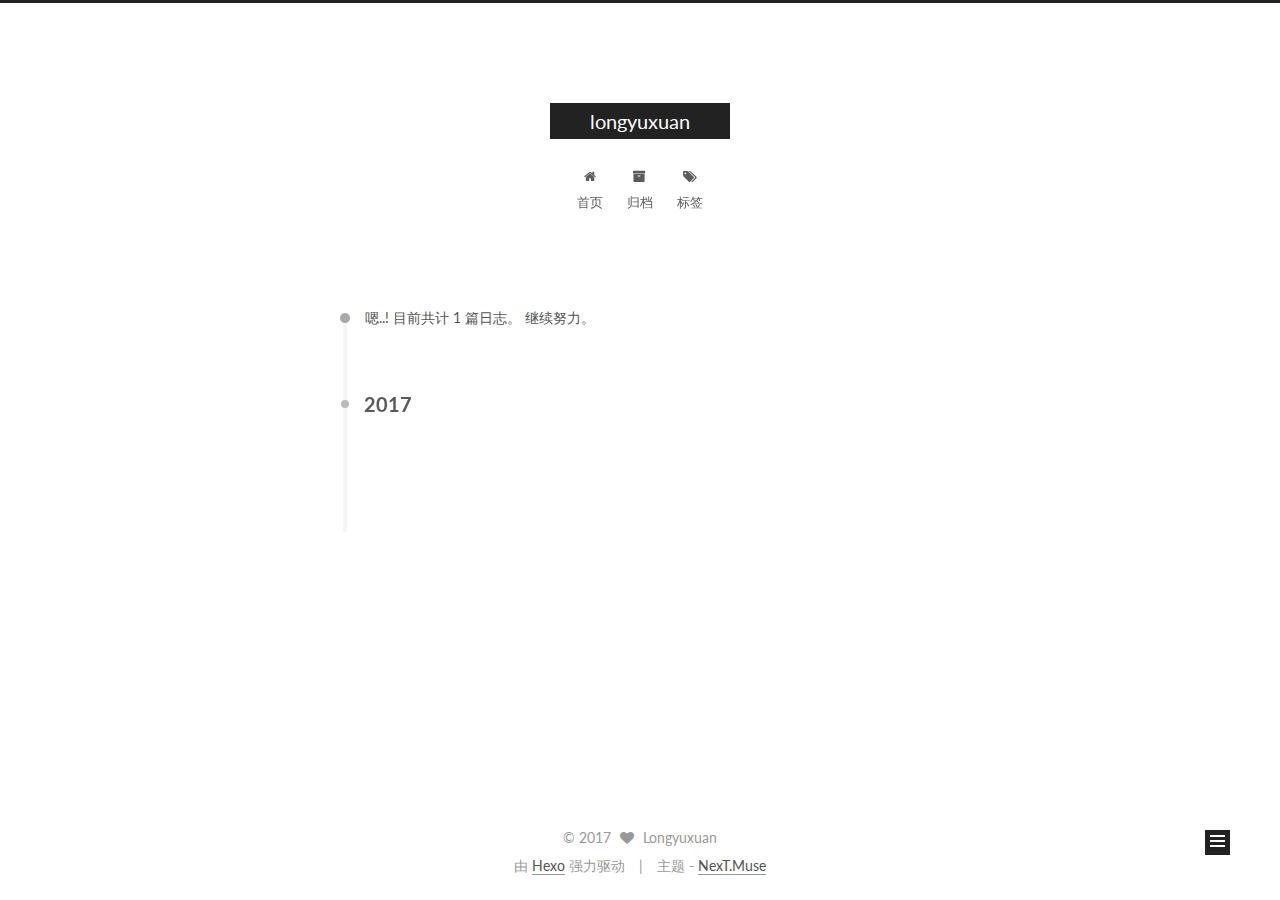
==== archives/2017/index.html @ e439f785 "Site updated: 2017-01-26 23:17:29" ====
<!doctype html>



  


<html class="theme-next muse use-motion" lang="zh-Hans">
<head>
  <meta charset="UTF-8"/>
<meta http-equiv="X-UA-Compatible" content="IE=edge" />
<meta name="viewport" content="width=device-width, initial-scale=1, maximum-scale=1"/>



<meta http-equiv="Cache-Control" content="no-transform" />
<meta http-equiv="Cache-Control" content="no-siteapp" />












  
  
  <link href="/lib/fancybox/source/jquery.fancybox.css?v=2.1.5" rel="stylesheet" type="text/css" />




  
  
  
  

  
    
    
  

  

  

  

  

  
    
    
    <link href="//fonts.googleapis.com/css?family=Lato:300,300italic,400,400italic,700,700italic&subset=latin,latin-ext" rel="stylesheet" type="text/css">
  






<link href="/lib/font-awesome/css/font-awesome.min.css?v=4.6.2" rel="stylesheet" type="text/css" />

<link href="/css/main.css?v=5.1.0" rel="stylesheet" type="text/css" />


  <meta name="keywords" content="Hexo, NexT" />








  <link rel="shortcut icon" type="image/x-icon" href="/favicon.ico?v=5.1.0" />






<meta property="og:type" content="website">
<meta property="og:title" content="longyuxuan">
<meta property="og:url" content="http://yoursite.com/archives/2017/index.html">
<meta property="og:site_name" content="longyuxuan">
<meta name="twitter:card" content="summary">
<meta name="twitter:title" content="longyuxuan">



<script type="text/javascript" id="hexo.configurations">
  var NexT = window.NexT || {};
  var CONFIG = {
    root: '/',
    scheme: 'Muse',
    sidebar: {"position":"left","display":"post"},
    fancybox: true,
    motion: true,
    duoshuo: {
      userId: '0',
      author: '博主'
    },
    algolia: {
      applicationID: '',
      apiKey: '',
      indexName: '',
      hits: {"per_page":10},
      labels: {"input_placeholder":"Search for Posts","hits_empty":"We didn't find any results for the search: ${query}","hits_stats":"${hits} results found in ${time} ms"}
    }
  };
</script>



  <link rel="canonical" href="http://yoursite.com/archives/2017/"/>





  <title> 归档 | longyuxuan </title>
</head>

<body itemscope itemtype="http://schema.org/WebPage" lang="zh-Hans">

  










  
  
    
  

  <div class="container one-collumn sidebar-position-left  page-archive  ">
    <div class="headband"></div>

    <header id="header" class="header" itemscope itemtype="http://schema.org/WPHeader">
      <div class="header-inner"><div class="site-meta ">
  

  <div class="custom-logo-site-title">
    <a href="/"  class="brand" rel="start">
      <span class="logo-line-before"><i></i></span>
      <span class="site-title">longyuxuan</span>
      <span class="logo-line-after"><i></i></span>
    </a>
  </div>
    
      <p class="site-subtitle"></p>
    
</div>

<div class="site-nav-toggle">
  <button>
    <span class="btn-bar"></span>
    <span class="btn-bar"></span>
    <span class="btn-bar"></span>
  </button>
</div>

<nav class="site-nav">
  

  
    <ul id="menu" class="menu">
      
        
        <li class="menu-item menu-item-home">
          <a href="/" rel="section">
            
              <i class="menu-item-icon fa fa-fw fa-home"></i> <br />
            
            首页
          </a>
        </li>
      
        
        <li class="menu-item menu-item-archives">
          <a href="/archives" rel="section">
            
              <i class="menu-item-icon fa fa-fw fa-archive"></i> <br />
            
            归档
          </a>
        </li>
      
        
        <li class="menu-item menu-item-tags">
          <a href="/tags" rel="section">
            
              <i class="menu-item-icon fa fa-fw fa-tags"></i> <br />
            
            标签
          </a>
        </li>
      

      
    </ul>
  

  
</nav>



 </div>
    </header>

    <main id="main" class="main">
      <div class="main-inner">
        <div class="content-wrap">
          <div id="content" class="content">
            

  <section id="posts" class="posts-collapse">
    <span class="archive-move-on"></span>

    <span class="archive-page-counter">
      
      
      
        
      
      嗯..! 目前共计 1 篇日志。 继续努力。
    </span>

    

      
      
      

      
        
        <div class="collection-title">
          <h2 class="archive-year motion-element" id="archive-year-2017">2017</h2>
        </div>
      
      

      

  <article class="post post-type-normal" itemscope itemtype="http://schema.org/Article">
    <header class="post-header">

      <h1 class="post-title">
        
            <a class="post-title-link" href="/2017/01/26/hello-world/" itemprop="url">
              
                <span itemprop="name">Hello World</span>
              
            </a>
        
      </h1>

      <div class="post-meta">
        <time class="post-time" itemprop="dateCreated"
              datetime="2017-01-26T23:02:01+00:00"
              content="2017-01-26" >
          01-26
        </time>
      </div>

    </header>
  </article>



    

  </section>

  


          
          </div>
          


          

        </div>
        
          
  
  <div class="sidebar-toggle">
    <div class="sidebar-toggle-line-wrap">
      <span class="sidebar-toggle-line sidebar-toggle-line-first"></span>
      <span class="sidebar-toggle-line sidebar-toggle-line-middle"></span>
      <span class="sidebar-toggle-line sidebar-toggle-line-last"></span>
    </div>
  </div>

  <aside id="sidebar" class="sidebar">
    <div class="sidebar-inner">

      

      

      <section class="site-overview sidebar-panel sidebar-panel-active">
        <div class="site-author motion-element" itemprop="author" itemscope itemtype="http://schema.org/Person">
          <img class="site-author-image" itemprop="image"
               src="/images/avatar.gif"
               alt="Longyuxuan" />
          <p class="site-author-name" itemprop="name">Longyuxuan</p>
          <p class="site-description motion-element" itemprop="description"></p>
        </div>
        <nav class="site-state motion-element">
        
          
            <div class="site-state-item site-state-posts">
              <a href="/archives">
                <span class="site-state-item-count">1</span>
                <span class="site-state-item-name">日志</span>
              </a>
            </div>
          

          

          

        </nav>

        

        <div class="links-of-author motion-element">
          
        </div>

        
        

        
        

        


      </section>

      

    </div>
  </aside>


        
      </div>
    </main>

    <footer id="footer" class="footer">
      <div class="footer-inner">
        <div class="copyright" >
  
  &copy; 
  <span itemprop="copyrightYear">2017</span>
  <span class="with-love">
    <i class="fa fa-heart"></i>
  </span>
  <span class="author" itemprop="copyrightHolder">Longyuxuan</span>
</div>


<div class="powered-by">
  由 <a class="theme-link" href="https://hexo.io">Hexo</a> 强力驱动
</div>

<div class="theme-info">
  主题 -
  <a class="theme-link" href="https://github.com/iissnan/hexo-theme-next">
    NexT.Muse
  </a>
</div>


        

        
      </div>
    </footer>

    <div class="back-to-top">
      <i class="fa fa-arrow-up"></i>
    </div>
  </div>

  

<script type="text/javascript">
  if (Object.prototype.toString.call(window.Promise) !== '[object Function]') {
    window.Promise = null;
  }
</script>









  




  
  <script type="text/javascript" src="/lib/jquery/index.js?v=2.1.3"></script>

  
  <script type="text/javascript" src="/lib/fastclick/lib/fastclick.min.js?v=1.0.6"></script>

  
  <script type="text/javascript" src="/lib/jquery_lazyload/jquery.lazyload.js?v=1.9.7"></script>

  
  <script type="text/javascript" src="/lib/velocity/velocity.min.js?v=1.2.1"></script>

  
  <script type="text/javascript" src="/lib/velocity/velocity.ui.min.js?v=1.2.1"></script>

  
  <script type="text/javascript" src="/lib/fancybox/source/jquery.fancybox.pack.js?v=2.1.5"></script>


  


  <script type="text/javascript" src="/js/src/utils.js?v=5.1.0"></script>

  <script type="text/javascript" src="/js/src/motion.js?v=5.1.0"></script>



  
  

  
  
    <script type="text/javascript" id="motion.page.archive">
      $('.archive-year').velocity('transition.slideLeftIn');
    </script>
  


  


  <script type="text/javascript" src="/js/src/bootstrap.js?v=5.1.0"></script>



  



  




	





  





  

  




  
  

  

  

  

  


</body>
</html>
---- css/main.css ----
/* normalize.css v3.0.2 | MIT License | git.io/normalize */
html {
  font-family: sans-serif; /* 1 */
  -ms-text-size-adjust: 100%; /* 2 */
  -webkit-text-size-adjust: 100%; /* 2 */
}
body {
  margin: 0;
}
article,
aside,
details,
figcaption,
figure,
footer,
header,
hgroup,
main,
menu,
nav,
section,
summary {
  display: block;
}
audio,
canvas,
progress,
video {
  display: inline-block; /* 1 */
  vertical-align: baseline; /* 2 */
}
audio:not([controls]) {
  display: none;
  height: 0;
}
[hidden],
template {
  display: none;
}
a {
  background-color: transparent;
}
a:active,
a:hover {
  outline: 0;
}
abbr[title] {
  border-bottom: 1px dotted;
}
b,
strong {
  font-weight: bold;
}
dfn {
  font-style: italic;
}
h1 {
  font-size: 2em;
  margin: 0.67em 0;
}
mark {
  background: #ff0;
  color: #000;
}
small {
  font-size: 80%;
}
sub,
sup {
  font-size: 75%;
  line-height: 0;
  position: relative;
  vertical-align: baseline;
}
sup {
  top: -0.5em;
}
sub {
  bottom: -0.25em;
}
img {
  border: 0;
}
svg:not(:root) {
  overflow: hidden;
}
figure {
  margin: 1em 40px;
}
hr {
  -moz-box-sizing: content-box;
  box-sizing: content-box;
  height: 0;
}
pre {
  overflow: auto;
}
code,
kbd,
pre,
samp {
  font-family: monospace, monospace;
  font-size: 1em;
}
button,
input,
optgroup,
select,
textarea {
  color: inherit; /* 1 */
  font: inherit; /* 2 */
  margin: 0; /* 3 */
}
button {
  overflow: visible;
}
button,
select {
  text-transform: none;
}
button,
html input[type="button"],
input[type="reset"],
input[type="submit"] {
  -webkit-appearance: button; /* 2 */
  cursor: pointer; /* 3 */
}
button[disabled],
html input[disabled] {
  cursor: default;
}
button::-moz-focus-inner,
input::-moz-focus-inner {
  border: 0;
  padding: 0;
}
input {
  line-height: normal;
}
input[type="checkbox"],
input[type="radio"] {
  box-sizing: border-box; /* 1 */
  padding: 0; /* 2 */
}
input[type="number"]::-webkit-inner-spin-button,
input[type="number"]::-webkit-outer-spin-button {
  height: auto;
}
input[type="search"] {
  -webkit-appearance: textfield; /* 1 */
  -moz-box-sizing: content-box;
  -webkit-box-sizing: content-box; /* 2 */
  box-sizing: content-box;
}
input[type="search"]::-webkit-search-cancel-button,
input[type="search"]::-webkit-search-decoration {
  -webkit-appearance: none;
}
fieldset {
  border: 1px solid #c0c0c0;
  margin: 0 2px;
  padding: 0.35em 0.625em 0.75em;
}
legend {
  border: 0; /* 1 */
  padding: 0; /* 2 */
}
textarea {
  overflow: auto;
}
optgroup {
  font-weight: bold;
}
table {
  border-collapse: collapse;
  border-spacing: 0;
}
td,
th {
  padding: 0;
}
::selection {
  background: #262a30;
  color: #fff;
}
body {
  position: relative;
  font-family: 'Lato', "PingFang SC", "Microsoft YaHei", sans-serif;
  font-size: 14px;
  line-height: 2;
  color: #555;
  background: #fff;
}
@media (max-width: 767px) {
  body {
    padding-right: 0 !important;
  }
}
@media (min-width: 768px) and (max-width: 991px) {
  body {
    padding-right: 0 !important;
  }
}
@media (min-width: 1600px) {
  body {
    font-size: 16px;
  }
}
h1,
h2,
h3,
h4,
h5,
h6 {
  margin: 0;
  padding: 0;
  font-weight: bold;
  line-height: 1.5;
  font-family: 'Lato', "PingFang SC", "Microsoft YaHei", sans-serif;
}
h2,
h3,
h4,
h5,
h6 {
  margin: 20px 0 15px;
}
h1 {
  font-size: 22px;
}
@media (max-width: 767px) {
  h1 {
    font-size: 18px;
  }
}
h2 {
  font-size: 20px;
}
@media (max-width: 767px) {
  h2 {
    font-size: 16px;
  }
}
h3 {
  font-size: 18px;
}
@media (max-width: 767px) {
  h3 {
    font-size: 14px;
  }
}
h4 {
  font-size: 16px;
}
@media (max-width: 767px) {
  h4 {
    font-size: 12px;
  }
}
h5 {
  font-size: 14px;
}
@media (max-width: 767px) {
  h5 {
    font-size: 10px;
  }
}
h6 {
  font-size: 12px;
}
@media (max-width: 767px) {
  h6 {
    font-size: 8px;
  }
}
p {
  margin: 0 0 25px 0;
}
a {
  color: #555;
  text-decoration: none;
  border-bottom: 1px solid #999;
  word-wrap: break-word;
}
a:hover {
  color: #222;
  border-bottom-color: #222;
}
ul {
  list-style: none;
}
blockquote {
  margin: 0;
  padding: 0;
}
img {
  display: block;
  margin: auto;
  max-width: 100%;
  height: auto;
}
hr {
  margin: 40px 0;
  height: 3px;
  border: none;
  background-color: #ddd;
  background-image: repeating-linear-gradient(-45deg, #fff, #fff 4px, transparent 4px, transparent 8px);
}
blockquote {
  padding: 0 15px;
  color: #666;
  border-left: 4px solid #ddd;
}
blockquote cite::before {
  content: "-";
  padding: 0 5px;
}
dt {
  font-weight: 700;
}
dd {
  margin: 0;
  padding: 0;
}
.text-left {
  text-align: left;
}
.text-center {
  text-align: center;
}
.text-right {
  text-align: right;
}
.text-justify {
  text-align: justify;
}
.text-nowrap {
  white-space: nowrap;
}
.text-lowercase {
  text-transform: lowercase;
}
.text-uppercase {
  text-transform: uppercase;
}
.text-capitalize {
  text-transform: capitalize;
}
.center-block {
  display: block;
  margin-left: auto;
  margin-right: auto;
}
.clearfix:before,
.clearfix:after {
  content: " ";
  display: table;
}
.clearfix:after {
  clear: both;
}
.pullquote {
  width: 45%;
}
.pullquote.left {
  float: left;
  margin-left: 5px;
  margin-right: 10px;
}
.pullquote.right {
  float: right;
  margin-left: 10px;
  margin-right: 5px;
}
.affix.affix.affix {
  position: fixed;
}
.translation {
  margin-top: -20px;
  font-size: 14px;
  color: #999;
}
.scrollbar-measure {
  width: 100px;
  height: 100px;
  overflow: scroll;
  position: absolute;
  top: -9999px;
}
.use-motion .motion-element {
  opacity: 0;
}
#local-search-input {
  padding: 3px;
  border: none;
  text-indent: 14px;
  border-radius: 0;
  width: 140px;
  outline: none;
  border-bottom: 1px solid #999;
  background: inherit;
  opacity: 0.5;
}
#local-search-input:focus {
  opacity: 1;
}
.search-icon {
  position: absolute;
  top: 9px;
}
table {
  margin: 20px 0;
  width: 100%;
  border-collapse: collapse;
  border-spacing: 0;
  border: 1px solid #ddd;
  font-size: 14px;
  table-layout: fixed;
  word-wrap: break-all;
}
table>tbody>tr:nth-of-type(odd) {
  background-color: #f9f9f9;
}
table>tbody>tr:hover {
  background-color: #f5f5f5;
}
caption,
th,
td {
  padding: 8px;
  text-align: left;
  vertical-align: middle;
  font-weight: normal;
}
th,
td {
  border-bottom: 3px solid #ddd;
  border-right: 1px solid #eee;
}
th {
  padding-bottom: 10px;
  font-weight: 700;
}
td {
  border-bottom-width: 1px;
}
html,
body {
  height: 100%;
}
.container {
  position: relative;
  min-height: 100%;
}
.header-inner {
  margin: 0 auto;
  padding: 100px 0 70px;
  width: 700px;
}
@media (min-width: 1600px) {
  .container .header-inner {
    width: 900px;
  }
}
.main {
  padding-bottom: 150px;
}
.main-inner {
  margin: 0 auto;
  width: 700px;
}
@media (min-width: 1600px) {
  .container .main-inner {
    width: 900px;
  }
}
.footer {
  position: absolute;
  left: 0;
  bottom: 0;
  width: 100%;
  min-height: 50px;
}
.footer-inner {
  box-sizing: border-box;
  margin: 20px auto;
  width: 700px;
}
@media (min-width: 1600px) {
  .container .footer-inner {
    width: 900px;
  }
}
pre,
.highlight {
  overflow: auto;
  margin: 20px 0;
  padding: 0;
  font-size: 13px;
  color: #4d4d4c;
  background: #f7f7f7;
  line-height: 1.6;
}
pre,
code {
  font-family: consolas, Menlo, "PingFang SC", "Microsoft YaHei", monospace;
}
code {
  padding: 2px 4px;
  word-wrap: break-word;
  color: #4d4d4c;
  background: #f7f7f7;
  border-radius: 3px;
  font-size: 13px;
}
pre code {
  padding: 0;
  color: #4d4d4c;
  background: none;
  text-shadow: none;
}
.highlight {
  border-radius: 1px;
}
.highlight pre {
  border: none;
  margin: 0;
  padding: 10px 0;
}
.highlight table {
  margin: 0;
  width: auto;
  border: none;
}
.highlight td {
  border: none;
  padding: 0;
}
.highlight figcaption {
  font-size: 1em;
  color: #4d4d4c;
  line-height: 1em;
  margin-bottom: 1em;
}
.highlight figcaption:before,
.highlight figcaption:after {
  content: " ";
  display: table;
}
.highlight figcaption:after {
  clear: both;
}
.highlight figcaption a {
  float: right;
  color: #4d4d4c;
}
.highlight figcaption a:hover {
  border-bottom-color: #4d4d4c;
}
.highlight .gutter pre {
  padding-left: 10px;
  padding-right: 10px;
  color: #869194;
  text-align: right;
  background-color: #eff2f3;
}
.highlight .code pre {
  padding-left: 10px;
  padding-right: 10px;
  background-color: #f7f7f7;
}
.highlight .line {
  height: 20px;
}
.gutter {
  -webkit-user-select: none;
  -moz-user-select: none;
  -ms-user-select: none;
  user-select: none;
}
.gist table {
  width: auto;
}
.gist table td {
  border: none;
}
pre .deletion {
  background: #fdd;
}
pre .addition {
  background: #dfd;
}
pre .meta {
  color: #8959a8;
}
pre .comment {
  color: #8e908c;
}
pre .variable,
pre .attribute,
pre .tag,
pre .regexp,
pre .ruby .constant,
pre .xml .tag .title,
pre .xml .pi,
pre .xml .doctype,
pre .html .doctype,
pre .css .id,
pre .css .class,
pre .css .pseudo {
  color: #c82829;
}
pre .number,
pre .preprocessor,
pre .built_in,
pre .literal,
pre .params,
pre .constant,
pre .command {
  color: #f5871f;
}
pre .ruby .class .title,
pre .css .rules .attribute,
pre .string,
pre .value,
pre .inheritance,
pre .header,
pre .ruby .symbol,
pre .xml .cdata,
pre .special,
pre .number,
pre .formula {
  color: #718c00;
}
pre .title,
pre .css .hexcolor {
  color: #3e999f;
}
pre .function,
pre .python .decorator,
pre .python .title,
pre .ruby .function .title,
pre .ruby .title .keyword,
pre .perl .sub,
pre .javascript .title,
pre .coffeescript .title {
  color: #4271ae;
}
pre .keyword,
pre .javascript .function {
  color: #8959a8;
}
.full-image.full-image.full-image {
  border: none;
  max-width: 100%;
  width: auto;
  margin: 20px auto;
}
@media (min-width: 992px) {
  .full-image.full-image.full-image {
    max-width: none;
    width: 110%;
    margin: 25px -5%;
  }
}
.blockquote-center,
.page-home .post-type-quote blockquote,
.page-post-detail .post-type-quote blockquote {
  position: relative;
  margin: 40px 0;
  padding: 0;
  border-left: none;
  text-align: center;
}
.blockquote-center::before,
.page-home .post-type-quote blockquote::before,
.page-post-detail .post-type-quote blockquote::before,
.blockquote-center::after,
.page-home .post-type-quote blockquote::after,
.page-post-detail .post-type-quote blockquote::after {
  position: absolute;
  content: ' ';
  display: block;
  width: 100%;
  height: 24px;
  opacity: 0.2;
  background-repeat: no-repeat;
  background-position: 0 -6px;
  background-size: 22px 22px;
}
.blockquote-center::before,
.page-home .post-type-quote blockquote::before,
.page-post-detail .post-type-quote blockquote::before {
  top: -20px;
  background-image: url("../images/quote-l.svg");
  border-top: 1px solid #ccc;
}
.blockquote-center::after,
.page-home .post-type-quote blockquote::after,
.page-post-detail .post-type-quote blockquote::after {
  bottom: -20px;
  background-image: url("../images/quote-r.svg");
  border-bottom: 1px solid #ccc;
  background-position: 100% 8px;
}
.blockquote-center p,
.page-home .post-type-quote blockquote p,
.page-post-detail .post-type-quote blockquote p,
.blockquote-center div,
.page-home .post-type-quote blockquote div,
.page-post-detail .post-type-quote blockquote div {
  text-align: center;
}
.post .post-body .group-picture img {
  box-sizing: border-box;
  padding: 0 3px;
  border: none;
}
.post .group-picture-row {
  overflow: hidden;
  margin-top: 6px;
}
.post .group-picture-row:first-child {
  margin-top: 0;
}
.post .group-picture-column {
  float: left;
}
.page-post-detail .post-body .group-picture-column {
  float: none;
  margin-top: 10px;
  width: auto !important;
}
.page-post-detail .post-body .group-picture-column img {
  margin: 0 auto;
}
.page-archive .group-picture-container {
  overflow: hidden;
}
.page-archive .group-picture-row {
  float: left;
}
.page-archive .group-picture-row:first-child {
  margin-top: 6px;
}
.page-archive .group-picture-column {
  max-width: 150px;
  max-height: 150px;
}
.note {
  padding: 20px;
  margin: 20px 0;
  border: 1px solid #eee;
  border-left-width: 5px;
  border-radius: 3px;
}
.note h2,
.note h3,
.note h4,
.note h5,
.note h6 {
  margin-top: 0;
  margin-bottom: 5px;
}
.note p:last-child {
  margin-bottom: 0;
}
.note code {
  border-radius: 3px;
}
.note+.note {
  margin-top: -5px;
}
.default {
  border-left-color: #777;
}
.default h2,
.default h3,
.default h4,
.default h5,
.default h6 {
  color: #777;
}
.primary {
  border-left-color: #428bca;
}
.primary h2,
.primary h3,
.primary h4,
.primary h5,
.primary h6 {
  color: #428bca;
}
.success {
  border-left-color: #5cb85c;
}
.success h2,
.success h3,
.success h4,
.success h5,
.success h6 {
  color: #5cb85c;
}
.danger {
  border-left-color: #d9534f;
}
.danger h2,
.danger h3,
.danger h4,
.danger h5,
.danger h6 {
  color: #d9534f;
}
.warning {
  border-left-color: #f0ad4e;
}
.warning h2,
.warning h3,
.warning h4,
.warning h5,
.warning h6 {
  color: #f0ad4e;
}
.info {
  border-left-color: #5bc0de;
}
.info h2,
.info h3,
.info h4,
.info h5,
.info h6 {
  color: #5bc0de;
}
.btn {
  display: inline-block;
  padding: 0 20px;
  font-size: 14px;
  color: #fff;
  background: #222;
  border: 2px solid #222;
  text-decoration: none;
  border-radius: 0;
  transition-property: background-color;
  transition-duration: 0.2s;
  transition-timing-function: ease-in-out;
  transition-delay: 0s;
}
.btn:hover,
.post-more-link .btn:hover {
  border-color: #222;
  color: #222;
  background: #fff;
}
.btn-bar {
  display: block;
  width: 22px;
  height: 2px;
  background: #555;
  border-radius: 1px;
}
.btn-bar+.btn-bar {
  margin-top: 4px;
}
.pagination {
  margin: 120px 0 40px;
  text-align: center;
  border-top: 1px solid #eee;
}
.page-number-basic,
.pagination .prev,
.pagination .next,
.pagination .page-number,
.pagination .space {
  display: inline-block;
  position: relative;
  top: -1px;
  margin: 0 10px;
  padding: 0 10px;
  line-height: 30px;
}
@media (max-width: 767px) {
  .page-number-basic,
  .pagination .prev,
  .pagination .next,
  .pagination .page-number,
  .pagination .space {
    margin: 0 5px;
  }
}
.pagination .prev,
.pagination .next,
.pagination .page-number {
  border-bottom: 0;
  border-top: 1px solid #eee;
  transition-property: border-color;
  transition-duration: 0.2s;
  transition-timing-function: ease-in-out;
  transition-delay: 0s;
}
.pagination .prev:hover,
.pagination .next:hover,
.pagination .page-number:hover {
  border-top-color: #222;
}
.pagination .space {
  padding: 0;
  margin: 0;
}
.pagination .prev {
  margin-left: 0;
}
.pagination .next {
  margin-right: 0;
}
.pagination .page-number.current {
  color: #fff;
  background: #ccc;
  border-top-color: #ccc;
}
@media (max-width: 767px) {
  .pagination {
    border-top: none;
  }
  .pagination .prev,
  .pagination .next,
  .pagination .page-number {
    margin-bottom: 10px;
    border-top: 0;
    border-bottom: 1px solid #eee;
  }
  .pagination .prev:hover,
  .pagination .next:hover,
  .pagination .page-number:hover {
    border-bottom-color: #222;
  }
}
.comments {
  margin: 60px 20px 0;
}
.tag-cloud {
  text-align: center;
}
.tag-cloud a {
  display: inline-block;
  margin: 10px;
}
.back-to-top {
  box-sizing: border-box;
  position: fixed;
  bottom: -100px;
  right: 50px;
  z-index: 1050;
  padding: 0 6px;
  width: 25px;
  background: #222;
  font-size: 12px;
  opacity: 1;
  color: #fff;
  cursor: pointer;
  text-align: center;
  -webkit-transform: translateZ(0);
  transition-property: bottom;
  transition-duration: 0.2s;
  transition-timing-function: ease-in-out;
  transition-delay: 0s;
}
@media (max-width: 767px) {
  .back-to-top {
    display: none;
  }
}
@media (min-width: 768px) and (max-width: 991px) {
  .back-to-top {
    display: none;
  }
}
.back-to-top.back-to-top-on {
  bottom: 19px;
}
.header {
  background: #fff;
}
.header-inner {
  position: relative;
}
.headband {
  height: 3px;
  background: #222;
}
.site-meta {
  margin: 0;
  text-align: center;
}
@media (max-width: 767px) {
  .site-meta {
    text-align: center;
  }
}
.brand {
  position: relative;
  display: inline-block;
  padding: 0 40px;
  color: #fff;
  background: #222;
  border-bottom: none;
}
.brand:hover {
  color: #fff;
}
.logo {
  display: inline-block;
  margin-right: 5px;
  line-height: 36px;
  vertical-align: top;
}
.site-title {
  display: inline-block;
  vertical-align: top;
  line-height: 36px;
  font-size: 20px;
  font-weight: normal;
  font-family: 'Lato', "PingFang SC", "Microsoft YaHei", sans-serif;
}
.site-subtitle {
  margin-top: 10px;
  font-size: 13px;
  color: #999;
}
.use-motion .brand {
  opacity: 0;
}
.use-motion .logo,
.use-motion .site-title,
.use-motion .site-subtitle {
  opacity: 0;
  position: relative;
  top: -10px;
}
.site-nav-toggle {
  display: none;
  position: absolute;
  top: 10px;
  left: 10px;
}
@media (max-width: 767px) {
  .site-nav-toggle {
    display: block;
  }
}
.site-nav-toggle button {
  margin-top: 2px;
  padding: 9px 10px;
  background: transparent;
  border: none;
}
@media (max-width: 767px) {
  .site-nav {
    display: none;
    margin: 0 -10px;
    padding: 0 10px;
    clear: both;
    border-top: 1px solid #ddd;
  }
}
@media (min-width: 768px) and (max-width: 991px) {
  .site-nav {
    display: block !important;
  }
}
@media (min-width: 992px) {
  .site-nav {
    display: block !important;
  }
}
.menu {
  margin-top: 20px;
  padding-left: 0;
  text-align: center;
}
.menu .menu-item {
  display: inline-block;
  margin: 0 10px;
}
@media screen and (max-width: 767px) {
  .menu .menu-item {
    margin-top: 10px;
  }
}
.menu .menu-item a {
  display: block;
  font-size: 13px;
  text-transform: capitalize;
  line-height: inherit;
  border-bottom: 1px solid transparent;
  transition-property: border-color;
  transition-duration: 0.2s;
  transition-timing-function: ease-in-out;
  transition-delay: 0s;
}
.menu .menu-item a:hover {
  border-bottom-color: #222;
}
.menu .menu-item .fa {
  margin-right: 5px;
}
.use-motion .menu-item {
  opacity: 0;
}
.post-body {
  font-family: 'Lato', "PingFang SC", "Microsoft YaHei", sans-serif;
}
@media (max-width: 767px) {
  .post-body {
    word-break: break-word;
  }
}
.post-body .fancybox img {
  display: block !important;
  margin: 0 auto;
  cursor: pointer;
  cursor: zoom-in;
  cursor: -webkit-zoom-in;
}
.post-body .image-caption,
.post-body .figure .caption {
  margin: 10px auto 15px;
  text-align: center;
  font-size: 14px;
  color: #999;
  font-weight: bold;
  line-height: 1;
}
.post-sticky-flag {
  display: inline-block;
  font-size: 16px;
  -ms-transform: rotate(30deg);
  -webkit-transform: rotate(30deg);
  -moz-transform: rotate(30deg);
  -ms-transform: rotate(30deg);
  -o-transform: rotate(30deg);
  transform: rotate(30deg);
}
.posts-expand {
  padding-top: 40px;
}
@media (max-width: 767px) {
  .posts-expand {
    margin: 0 20px;
  }
  .post-body pre,
  .post-body .highlight {
    padding: 10px;
  }
  .post-body pre .gutter pre,
  .post-body .highlight .gutter pre {
    padding-right: 10px;
  }
}
@media (min-width: 992px) {
  .posts-expand .post-body {
    text-align: justify;
  }
}
.posts-expand .post-body h2,
.posts-expand .post-body h3,
.posts-expand .post-body h4,
.posts-expand .post-body h5,
.posts-expand .post-body h6 {
  padding-top: 10px;
}
.posts-expand .post-body h2 .header-anchor,
.posts-expand .post-body h3 .header-anchor,
.posts-expand .post-body h4 .header-anchor,
.posts-expand .post-body h5 .header-anchor,
.posts-expand .post-body h6 .header-anchor {
  float: right;
  margin-left: 10px;
  color: #ccc;
  border-bottom-style: none;
  visibility: hidden;
}
.posts-expand .post-body h2 .header-anchor:hover,
.posts-expand .post-body h3 .header-anchor:hover,
.posts-expand .post-body h4 .header-anchor:hover,
.posts-expand .post-body h5 .header-anchor:hover,
.posts-expand .post-body h6 .header-anchor:hover {
  color: inherit;
}
.posts-expand .post-body h2:hover .header-anchor,
.posts-expand .post-body h3:hover .header-anchor,
.posts-expand .post-body h4:hover .header-anchor,
.posts-expand .post-body h5:hover .header-anchor,
.posts-expand .post-body h6:hover .header-anchor {
  visibility: visible;
}
.posts-expand .post-body ul li {
  list-style: circle;
}
.posts-expand .post-body img {
  box-sizing: border-box;
  margin: auto;
  padding: 3px;
  border: 1px solid #ddd;
}
.posts-expand .fancybox img {
  margin: 0 auto;
}
@media (max-width: 767px) {
  .posts-collapse {
    margin: 0 20px;
  }
  .posts-collapse .post-title,
  .posts-collapse .post-meta {
    display: block;
    width: auto;
    text-align: left;
  }
}
.posts-collapse {
  position: relative;
  z-index: 1010;
  margin-left: 55px;
}
.posts-collapse::after {
  content: " ";
  position: absolute;
  top: 20px;
  left: 0;
  margin-left: -2px;
  width: 4px;
  height: 100%;
  background: #f5f5f5;
  z-index: -1;
}
@media (max-width: 767px) {
  .posts-collapse {
    margin: 0 20px;
  }
}
.posts-collapse .collection-title {
  position: relative;
  margin: 60px 0;
}
.posts-collapse .collection-title h2 {
  margin-left: 20px;
}
.posts-collapse .collection-title small {
  color: #bbb;
}
.posts-collapse .collection-title::before {
  content: " ";
  position: absolute;
  left: 0;
  top: 50%;
  margin-left: -4px;
  margin-top: -4px;
  width: 8px;
  height: 8px;
  background: #bbb;
  border-radius: 50%;
}
.posts-collapse .post {
  margin: 30px 0;
}
.posts-collapse .post-header {
  position: relative;
  transition-duration: 0.2s;
  transition-timing-function: ease-in-out;
  transition-delay: 0s;
  transition-property: border;
  border-bottom: 1px dashed #ccc;
}
.posts-collapse .post-header::before {
  content: " ";
  position: absolute;
  left: 0;
  top: 12px;
  width: 6px;
  height: 6px;
  margin-left: -4px;
  background: #bbb;
  border-radius: 50%;
  border: 1px solid #fff;
  transition-duration: 0.2s;
  transition-timing-function: ease-in-out;
  transition-delay: 0s;
  transition-property: background;
}
.posts-collapse .post-header:hover {
  border-bottom-color: #666;
}
.posts-collapse .post-header:hover::before {
  background: #222;
}
.posts-collapse .post-meta {
  position: absolute;
  font-size: 12px;
  left: 20px;
  top: 5px;
}
.posts-collapse .post-comments-count {
  display: none;
}
.posts-collapse .post-title {
  margin-left: 60px;
  font-size: 16px;
  font-weight: normal;
  line-height: inherit;
}
.posts-collapse .post-title::after {
  margin-left: 3px;
  opacity: 0.6;
}
.posts-collapse .post-title a {
  color: #666;
  border-bottom: none;
}
.page-home .post-type-quote .post-header,
.page-post-detail .post-type-quote .post-header,
.page-home .post-type-quote .post-tags,
.page-post-detail .post-type-quote .post-tags {
  display: none;
}
.posts-expand .post-title {
  font-size: 26px;
  text-align: center;
  word-break: break-word;
  font-weight: 400;
}
@media (max-width: 767px) {
  .posts-expand .post-title {
    font-size: 22px;
  }
}
.posts-expand .post-title-link {
  display: inline-block;
  position: relative;
  color: #555;
  border-bottom: none;
  line-height: 1.2;
  vertical-align: top;
}
.posts-expand .post-title-link::before {
  content: "";
  position: absolute;
  width: 100%;
  height: 2px;
  bottom: 0;
  left: 0;
  background-color: #000;
  visibility: hidden;
  -webkit-transform: scaleX(0);
  -moz-transform: scaleX(0);
  -ms-transform: scaleX(0);
  -o-transform: scaleX(0);
  transform: scaleX(0);
  transition-duration: 0.2s;
  transition-timing-function: ease-in-out;
  transition-delay: 0s;
}
.posts-expand .post-title-link:hover::before {
  visibility: visible;
  -webkit-transform: scaleX(1);
  -moz-transform: scaleX(1);
  -ms-transform: scaleX(1);
  -o-transform: scaleX(1);
  transform: scaleX(1);
}
.posts-expand .post-title-link .fa {
  font-size: 16px;
}
.posts-expand .post-meta {
  margin: 3px 0 60px 0;
  color: #999;
  font-family: 'Lato', "PingFang SC", "Microsoft YaHei", sans-serif;
  font-size: 12px;
  text-align: center;
}
.posts-expand .post-meta .post-category-list {
  display: inline-block;
  margin: 0;
  padding: 3px;
}
.posts-expand .post-meta .post-category-list-link {
  color: #999;
}
.posts-expand .post-meta .post-description {
  font-size: 14px;
  margin-top: 2px;
}
.post-meta-divider {
  margin: 0 0.5em;
}
.post-meta-item-icon {
  margin-right: 3px;
}
@media (min-width: 768px) and (max-width: 991px) {
  .post-meta-item-icon {
    display: inline-block;
  }
}
@media (max-width: 767px) {
  .post-meta-item-icon {
    display: inline-block;
  }
}
@media (min-width: 768px) and (max-width: 991px) {
  .post-meta-item-text {
    display: none;
  }
}
@media (max-width: 767px) {
  .post-meta-item-text {
    display: none;
  }
}
@media (max-width: 767px) {
  .posts-expand .post-comments-count {
    display: none;
  }
}
.post-more-link {
  margin-top: 50px;
}
.post-more-link .btn {
  color: #fff;
  font-size: 14px;
  background: #222;
  border-radius: 0;
  line-height: 2;
  margin: 0 4px 8px 4px;
}
.post-more-link .fa-fw {
  width: 1.285714285714286em;
  text-align: left;
}
.posts-expand .post-tags {
  margin-top: 40px;
  text-align: center;
}
.posts-expand .post-tags a {
  display: inline-block;
  margin-right: 10px;
  font-size: 13px;
}
.post-nav {
  display: table;
  margin-top: 60px;
  width: 100%;
  border-top: 1px solid #eee;
}
.post-nav-divider {
  display: table-cell;
  width: 10%;
}
.post-nav-item {
  display: table-cell;
  padding: 10px 0 0 0;
  width: 45%;
  vertical-align: top;
}
.post-nav-item a {
  position: relative;
  display: block;
  line-height: 25px;
  font-size: 14px;
  color: #555;
  border-bottom: none;
}
.post-nav-item a:hover {
  color: #222;
  border-bottom: none;
}
.post-nav-item a:active {
  top: 2px;
}
.post-nav-item .fa {
  position: absolute;
  top: 8px;
  left: 0;
  font-size: 12px;
}
.post-nav-next a {
  padding-left: 15px;
}
.post-nav-prev {
  text-align: right;
}
.post-nav-prev a {
  padding-right: 15px;
}
.post-nav-prev .fa {
  right: 0;
  left: auto;
}
.posts-expand .post-eof {
  display: block;
  margin: 80px auto 60px;
  width: 8%;
  height: 1px;
  background: #ccc;
  text-align: center;
}
.post:last-child .post-eof.post-eof.post-eof {
  display: none;
}
.post-gallery {
  display: table;
  table-layout: fixed;
  width: 100%;
  border-collapse: separate;
}
.post-gallery-row {
  display: table-row;
}
.post-gallery .post-gallery-img {
  display: table-cell;
  text-align: center;
  vertical-align: middle;
  border: none;
}
.post-gallery .post-gallery-img img {
  max-width: 100%;
  max-height: 100%;
  border: none;
}
.fancybox-close,
.fancybox-close:hover {
  border: none;
}
.sidebar {
  position: fixed;
  right: 0;
  top: 0;
  bottom: 0;
  width: 0;
  z-index: 1040;
  box-shadow: inset 0 2px 6px #000;
  background: #222;
  -webkit-transform: translateZ(0);
}
.sidebar a {
  color: #999;
  border-bottom-color: #555;
}
.sidebar a:hover {
  color: #eee;
}
@media (min-width: 768px) and (max-width: 991px) {
  .sidebar {
    display: none !important;
  }
}
@media (max-width: 767px) {
  .sidebar {
    display: none !important;
  }
}
.sidebar-inner {
  position: relative;
  padding: 20px 10px;
  color: #999;
  text-align: center;
}
.sidebar-toggle {
  position: fixed;
  right: 50px;
  bottom: 45px;
  width: 15px;
  height: 15px;
  padding: 5px;
  background: #222;
  line-height: 0;
  z-index: 1050;
  cursor: pointer;
  -webkit-transform: translateZ(0);
}
@media (min-width: 768px) and (max-width: 991px) {
  .sidebar-toggle {
    display: none;
  }
}
@media (max-width: 767px) {
  .sidebar-toggle {
    display: none;
  }
}
.sidebar-toggle-line {
  position: relative;
  display: inline-block;
  vertical-align: top;
  height: 2px;
  width: 100%;
  background: #fff;
  margin-top: 3px;
}
.sidebar-toggle-line:first-child {
  margin-top: 0;
}
.site-author-image {
  display: block;
  margin: 0 auto;
  padding: 2px;
  max-width: 96px;
  height: auto;
  border: 2px solid #333;
}
.site-author-name {
  margin: 5px 0 0;
  text-align: center;
  color: #f5f5f5;
  font-weight: normal;
}
.site-description {
  margin-top: 5px;
  text-align: center;
  font-size: 14px;
  color: #999;
}
.site-state {
  overflow: hidden;
  line-height: 1.4;
  white-space: nowrap;
  text-align: center;
}
.site-state-item {
  display: inline-block;
  padding: 0 15px;
  border-left: 1px solid #333;
}
.site-state-item:first-child {
  border-left: none;
}
.site-state-item a {
  border-bottom: none;
}
.site-state-item-count {
  display: block;
  text-align: center;
  color: inherit;
  font-weight: 600;
  font-size: 18px;
}
.site-state-item-name {
  font-size: 13px;
  color: inherit;
}
.feed-link {
  margin-top: 20px;
}
.feed-link a {
  display: inline-block;
  padding: 0 15px;
  color: #fc6423;
  border: 1px solid #fc6423;
  border-radius: 4px;
}
.feed-link a i {
  color: #fc6423;
  font-size: 14px;
}
.feed-link a:hover {
  color: #fff;
  background: #fc6423;
}
.feed-link a:hover i {
  color: #fff;
}
.links-of-author {
  margin-top: 20px;
}
.links-of-author a {
  display: inline-block;
  vertical-align: middle;
  margin-right: 10px;
  margin-bottom: 10px;
  border-bottom-color: #555;
  font-size: 13px;
}
.links-of-author a:before {
  display: inline-block;
  vertical-align: middle;
  margin-right: 3px;
  content: " ";
  width: 4px;
  height: 4px;
  border-radius: 50%;
  background: #4e6aff;
}
.links-of-blogroll {
  font-size: 13px;
}
.links-of-blogroll-title {
  margin-top: 20px;
  font-size: 14px;
  font-weight: 600;
}
.links-of-blogroll-list {
  margin: 0;
  padding: 0;
}
.links-of-blogroll-item {
  padding: 2px 10px;
}
.sidebar-nav {
  margin: 0 0 20px;
  padding-left: 0;
}
.sidebar-nav li {
  display: inline-block;
  cursor: pointer;
  border-bottom: 1px solid transparent;
  font-size: 14px;
  color: #555;
}
.sidebar-nav li:hover {
  color: #f5f5f5;
}
.page-post-detail .sidebar-nav-toc {
  padding: 0 5px;
}
.page-post-detail .sidebar-nav-overview {
  margin-left: 10px;
}
.sidebar-nav .sidebar-nav-active {
  color: #87daff;
  border-bottom-color: #87daff;
}
.sidebar-nav .sidebar-nav-active:hover {
  color: #87daff;
}
.sidebar-panel {
  display: none;
}
.sidebar-panel-active {
  display: block;
}
.post-toc-empty {
  font-size: 14px;
  color: #666;
}
.post-toc-wrap {
  overflow: hidden;
}
.post-toc {
  overflow: auto;
}
.post-toc ol {
  margin: 0;
  padding: 0 2px 5px 10px;
  text-align: left;
  list-style: none;
  font-size: 14px;
}
.post-toc ol > ol {
  padding-left: 0;
}
.post-toc ol a {
  transition-duration: 0.2s;
  transition-timing-function: ease-in-out;
  transition-delay: 0s;
  transition-property: all;
  color: #999;
  border-bottom-color: #555;
}
.post-toc ol a:hover {
  color: #ccc;
  border-bottom-color: #ccc;
}
.post-toc .nav-item {
  overflow: hidden;
  text-overflow: ellipsis;
  white-space: nowrap;
  line-height: 1.8;
}
.post-toc .nav .nav-child {
  display: none;
}
.post-toc .nav .active > .nav-child {
  display: block;
}
.post-toc .nav .active-current > .nav-child {
  display: block;
}
.post-toc .nav .active-current > .nav-child > .nav-item {
  display: block;
}
.post-toc .nav .active > a {
  color: #87daff;
  border-bottom-color: #87daff;
}
.post-toc .nav .active-current > a {
  color: #87daff;
}
.post-toc .nav .active-current > a:hover {
  color: #87daff;
}
.footer {
  font-size: 14px;
  color: #999;
}
.footer img {
  border: none;
}
.footer-inner {
  text-align: center;
}
.with-love {
  display: inline-block;
  margin: 0 5px;
}
.powered-by,
.theme-info {
  display: inline-block;
}
.powered-by {
  margin-right: 10px;
}
.powered-by::after {
  content: "|";
  padding-left: 10px;
}
.cc-license {
  margin-top: 10px;
  text-align: center;
}
.cc-license .cc-opacity {
  opacity: 0.7;
  border-bottom: none;
}
.cc-license .cc-opacity:hover {
  opacity: 0.9;
}
.cc-license img {
  display: inline-block;
}
.theme-next #ds-thread #ds-reset {
  color: #555;
}
.theme-next #ds-thread #ds-reset .ds-replybox {
  margin-bottom: 30px;
}
.theme-next #ds-thread #ds-reset .ds-replybox .ds-avatar,
.theme-next #ds-reset .ds-avatar img {
  box-shadow: none;
}
.theme-next #ds-thread #ds-reset .ds-textarea-wrapper {
  border-color: #c7d4e1;
  background: none;
  border-top-right-radius: 3px;
  border-top-left-radius: 3px;
}
.theme-next #ds-thread #ds-reset .ds-textarea-wrapper textarea {
  height: 60px;
}
.theme-next #ds-reset .ds-rounded-top {
  border-radius: 0;
}
.theme-next #ds-thread #ds-reset .ds-post-toolbar {
  box-sizing: border-box;
  border: 1px solid #c7d4e1;
  background: #f6f8fa;
}
.theme-next #ds-thread #ds-reset .ds-post-options {
  height: 40px;
  border: none;
  background: none;
}
.theme-next #ds-thread #ds-reset .ds-toolbar-buttons {
  top: 11px;
}
.theme-next #ds-thread #ds-reset .ds-sync {
  top: 5px;
}
.theme-next #ds-thread #ds-reset .ds-post-button {
  top: 4px;
  right: 5px;
  width: 90px;
  height: 30px;
  border: 1px solid #c5ced7;
  border-radius: 3px;
  background-image: linear-gradient(#fbfbfc, #f5f7f9);
  color: #60676d;
}
.theme-next #ds-thread #ds-reset .ds-post-button:hover {
  background-position: 0 -30px;
  color: #60676d;
}
.theme-next #ds-thread #ds-reset .ds-comments-info {
  padding: 10px 0;
}
.theme-next #ds-thread #ds-reset .ds-sort {
  display: none;
}
.theme-next #ds-thread #ds-reset li.ds-tab a.ds-current {
  border: none;
  background: #f6f8fa;
  color: #60676d;
}
.theme-next #ds-thread #ds-reset li.ds-tab a.ds-current:hover {
  background-color: #e9f0f7;
  color: #60676d;
}
.theme-next #ds-thread #ds-reset li.ds-tab a {
  border-radius: 2px;
  padding: 5px;
}
.theme-next #ds-thread #ds-reset .ds-login-buttons p {
  color: #999;
  line-height: 36px;
}
.theme-next #ds-thread #ds-reset .ds-login-buttons .ds-service-list li {
  height: 28px;
}
.theme-next #ds-thread #ds-reset .ds-service-list a {
  background: none;
  padding: 5px;
  border: 1px solid;
  border-radius: 3px;
  text-align: center;
}
.theme-next #ds-thread #ds-reset .ds-service-list a:hover {
  color: #fff;
  background: #666;
}
.theme-next #ds-thread #ds-reset .ds-service-list .ds-weibo {
  color: #fc9b00;
  border-color: #fc9b00;
}
.theme-next #ds-thread #ds-reset .ds-service-list .ds-weibo:hover {
  background: #fc9b00;
}
.theme-next #ds-thread #ds-reset .ds-service-list .ds-qq {
  color: #60a3ec;
  border-color: #60a3ec;
}
.theme-next #ds-thread #ds-reset .ds-service-list .ds-qq:hover {
  background: #60a3ec;
}
.theme-next #ds-thread #ds-reset .ds-service-list .ds-renren {
  color: #2e7ac4;
  border-color: #2e7ac4;
}
.theme-next #ds-thread #ds-reset .ds-service-list .ds-renren:hover {
  background: #2e7ac4;
}
.theme-next #ds-thread #ds-reset .ds-service-list .ds-douban {
  color: #37994c;
  border-color: #37994c;
}
.theme-next #ds-thread #ds-reset .ds-service-list .ds-douban:hover {
  background: #37994c;
}
.theme-next #ds-thread #ds-reset .ds-service-list .ds-kaixin {
  color: #fef20d;
  border-color: #fef20d;
}
.theme-next #ds-thread #ds-reset .ds-service-list .ds-kaixin:hover {
  background: #fef20d;
}
.theme-next #ds-thread #ds-reset .ds-service-list .ds-netease {
  color: #f00;
  border-color: #f00;
}
.theme-next #ds-thread #ds-reset .ds-service-list .ds-netease:hover {
  background: #f00;
}
.theme-next #ds-thread #ds-reset .ds-service-list .ds-sohu {
  color: #ffcb05;
  border-color: #ffcb05;
}
.theme-next #ds-thread #ds-reset .ds-service-list .ds-sohu:hover {
  background: #ffcb05;
}
.theme-next #ds-thread #ds-reset .ds-service-list .ds-baidu {
  color: #2831e0;
  border-color: #2831e0;
}
.theme-next #ds-thread #ds-reset .ds-service-list .ds-baidu:hover {
  background: #2831e0;
}
.theme-next #ds-thread #ds-reset .ds-service-list .ds-google {
  color: #166bec;
  border-color: #166bec;
}
.theme-next #ds-thread #ds-reset .ds-service-list .ds-google:hover {
  background: #166bec;
}
.theme-next #ds-thread #ds-reset .ds-service-list .ds-weixin {
  color: #00ce0d;
  border-color: #00ce0d;
}
.theme-next #ds-thread #ds-reset .ds-service-list .ds-weixin:hover {
  background: #00ce0d;
}
.theme-next #ds-thread #ds-reset .ds-service-list .ds-more-services {
  border: none;
}
.theme-next #ds-thread #ds-reset .ds-service-list .ds-more-services:hover {
  background: none;
}
.theme-next #ds-reset .duoshuo-ua-admin {
  display: inline-block;
  color: #f00;
}
.theme-next #ds-reset .duoshuo-ua-platform,
.theme-next #ds-reset .duoshuo-ua-browser {
  color: #ccc;
}
.theme-next #ds-reset .duoshuo-ua-platform .fa,
.theme-next #ds-reset .duoshuo-ua-browser .fa {
  display: inline-block;
  margin-right: 3px;
}
.theme-next #ds-reset .duoshuo-ua-separator {
  display: inline-block;
  margin-left: 5px;
}
.theme-next .this_ua {
  background-color: #ccc !important;
  border-radius: 4px;
  padding: 0 5px !important;
  margin: 1px 1px !important;
  border: 1px solid #bbb !important;
  color: #fff;
  display: inline-block !important;
}
.theme-next .this_ua.admin {
  background-color: #d9534f !important;
  border-color: #d9534f !important;
}
.theme-next .this_ua.platform.iOS,
.theme-next .this_ua.platform.Mac,
.theme-next .this_ua.platform.Windows {
  background-color: #39b3d7 !important;
  border-color: #46b8da !important;
}
.theme-next .this_ua.platform.Linux {
  background-color: #3a3a3a !important;
  border-color: #1f1f1f !important;
}
.theme-next .this_ua.platform.Android {
  background-color: #00c47d !important;
  border-color: #01b171 !important;
}
.theme-next .this_ua.browser.Mobile,
.theme-next .this_ua.browser.Chrome {
  background-color: #5cb85c !important;
  border-color: #4cae4c !important;
}
.theme-next .this_ua.browser.Firefox {
  background-color: #f0ad4e !important;
  border-color: #eea236 !important;
}
.theme-next .this_ua.browser.Maxthon,
.theme-next .this_ua.browser.IE {
  background-color: #428bca !important;
  border-color: #357ebd !important;
}
.theme-next .this_ua.browser.baidu,
.theme-next .this_ua.browser.UCBrowser,
.theme-next .this_ua.browser.Opera {
  background-color: #d9534f !important;
  border-color: #d43f3a !important;
}
.theme-next .this_ua.browser.Android,
.theme-next .this_ua.browser.QQBrowser {
  background-color: #78ace9 !important;
  border-color: #4cae4c !important;
}
.cloud-tie-wrapper img {
  display: inline-block;
}
.cloud-tie-wrapper .total-txt {
  font-size: 1em !important;
}
.cloud-tie-join-count .join-count {
  color: #555 !important;
  font-size: inherit !important;
  margin: 0 !important;
}
.post-spread {
  margin-top: 20px;
  text-align: center;
}
.jiathis_style {
  display: inline-block;
}
.jiathis_style a {
  border: none;
}
.post-spread {
  margin-top: 20px;
  text-align: center;
}
.bdshare-slide-button-box a {
  border: none;
}
.bdsharebuttonbox {
  display: inline-block;
}
.bdsharebuttonbox a {
  border: none;
}
ul.search-result-list {
  padding-left: 0px;
  margin: 0px 5px 0px 8px;
}
p.search-result {
  border-bottom: 1px dashed #ccc;
  padding: 5px 0;
}
a.search-result-title {
  font-weight: bold;
}
a.search-result {
  border-bottom: transparent;
  display: block;
  white-space: nowrap;
  overflow: hidden;
  text-overflow: ellipsis;
}
.search-keyword {
  border-bottom: 1px dashed #f00;
  font-size: 14px;
  font-weight: bold;
  color: #f00;
}
#local-search-result {
  height: 88%;
  overflow: auto;
}
.popup {
  display: none;
  position: fixed;
  top: 10%;
  left: 50%;
  width: 700px;
  height: 80%;
  margin-left: -350px;
  padding: 3px 0 0 10px;
  background: #fff;
  color: #333;
  z-index: 9999;
  border-radius: 5px;
}
@media (max-width: 767px) {
  .popup {
    padding: 3px;
    top: 0;
    left: 0;
    margin: 0;
    width: 100%;
    height: 100%;
    border-radius: 0px;
  }
}
.popoverlay {
  position: fixed;
  width: 100%;
  height: 100%;
  top: 0px;
  left: 0px;
  z-index: 2080;
  background-color: rgba(0,0,0,0.3);
}
#local-search-input {
  margin-bottom: 10px;
  padding: 10px;
  width: 97%;
  font-size: 18px;
}
.popup .fa-search {
  padding-top: 8px;
}
.popup-btn-close {
  position: absolute;
  top: 6px;
  right: 14px;
  color: #4ebd79;
  font-size: 14px;
  font-weight: bold;
  text-transform: uppercase;
  cursor: pointer;
}
#no-result {
  position: absolute;
  left: 44%;
  top: 42%;
  color: #ccc;
}
.site-uv,
.site-pv,
.page-pv {
  display: inline-block;
}
.site-uv .busuanzi-value,
.site-pv .busuanzi-value,
.page-pv .busuanzi-value {
  margin: 0 5px;
}
.site-uv {
  margin-right: 10px;
}
.site-uv::after {
  content: "|";
  padding-left: 10px;
}
.use-motion .post {
  opacity: 0;
}
.page-archive .archive-page-counter {
  position: relative;
  top: 3px;
  left: 20px;
}
@media (max-width: 767px) {
  .page-archive .archive-page-counter {
    top: 5px;
  }
}
.page-archive .posts-collapse .archive-move-on {
  position: absolute;
  top: 11px;
  left: 0;
  margin-left: -6px;
  width: 10px;
  height: 10px;
  opacity: 0.5;
  background: #555;
  border: 1px solid #fff;
  border-radius: 50%;
}
.category-all-page .category-all-title {
  text-align: center;
}
.category-all-page .category-all {
  margin-top: 20px;
}
.category-all-page .category-list {
  margin: 0;
  padding: 0;
  list-style: none;
}
.category-all-page .category-list-item {
  margin: 5px 10px;
}
.category-all-page .category-list-count {
  color: #bbb;
}
.category-all-page .category-list-count:before {
  display: inline;
  content: " (";
}
.category-all-page .category-list-count:after {
  display: inline;
  content: ") ";
}
.category-all-page .category-list-child {
  padding-left: 10px;
}
#schedule ul#event-list {
  padding-left: 30px;
}
#schedule ul#event-list hr {
  margin: 20px 0 45px 0 !important;
  background: #222;
}
#schedule ul#event-list hr:after {
  display: inline-block;
  content: 'NOW';
  background: #222;
  color: #fff;
  font-weight: bold;
  text-align: right;
  padding: 0 5px;
}
#schedule ul#event-list li.event {
  margin: 20px 0px;
  background: #f9f9f9;
  padding-left: 10px;
  min-height: 40px;
}
#schedule ul#event-list li.event h2.event-summary {
  margin: 0;
  padding-bottom: 3px;
}
#schedule ul#event-list li.event h2.event-summary:before {
  display: inline-block;
  font-family: FontAwesome;
  font-size: 8px;
  content: '\f111';
  vertical-align: middle;
  margin-right: 25px;
  color: #bbb;
}
#schedule ul#event-list li.event span.event-relative-time {
  display: inline-block;
  font-size: 12px;
  font-weight: 400;
  padding-left: 12px;
  color: #bbb;
}
#schedule ul#event-list li.event span.event-details {
  display: block;
  color: #bbb;
  margin-left: 56px;
  padding-top: 3px;
  padding-bottom: 6px;
  text-indent: -24px;
  line-height: 18px;
}
#schedule ul#event-list li.event span.event-details:before {
  text-indent: 0;
  display: inline-block;
  width: 14px;
  font-family: FontAwesome;
  text-align: center;
  margin-right: 9px;
  color: #bbb;
}
#schedule ul#event-list li.event span.event-details.event-location:before {
  content: '\f041';
}
#schedule ul#event-list li.event span.event-details.event-duration:before {
  content: '\f017';
}
#schedule ul#event-list li.event-past {
  background: #fcfcfc;
}
#schedule ul#event-list li.event-past > * {
  opacity: 0.6;
}
#schedule ul#event-list li.event-past h2.event-summary {
  color: #bbb;
}
#schedule ul#event-list li.event-past h2.event-summary:before {
  color: #dfdfdf;
}
#schedule ul#event-list li.event-now {
  background: #222;
  color: #fff;
  padding: 15px 0 15px 10px;
}
#schedule ul#event-list li.event-now h2.event-summary:before {
  -webkit-transform: scale(1.2);
  -moz-transform: scale(1.2);
  -ms-transform: scale(1.2);
  -o-transform: scale(1.2);
  transform: scale(1.2);
  color: #fff;
  animation: dot-flash 1s alternate infinite ease-in-out;
}
#schedule ul#event-list li.event-now * {
  color: #fff !important;
}
@-moz-keyframes dot-flash {
  from {
    opacity: 1;
    -webkit-transform: scale(1.1);
    -moz-transform: scale(1.1);
    -ms-transform: scale(1.1);
    -o-transform: scale(1.1);
    transform: scale(1.1);
  }
  to {
    opacity: 0;
    -webkit-transform: scale(1);
    -moz-transform: scale(1);
    -ms-transform: scale(1);
    -o-transform: scale(1);
    transform: scale(1);
  }
}
@-webkit-keyframes dot-flash {
  from {
    opacity: 1;
    -webkit-transform: scale(1.1);
    -moz-transform: scale(1.1);
    -ms-transform: scale(1.1);
    -o-transform: scale(1.1);
    transform: scale(1.1);
  }
  to {
    opacity: 0;
    -webkit-transform: scale(1);
    -moz-transform: scale(1);
    -ms-transform: scale(1);
    -o-transform: scale(1);
    transform: scale(1);
  }
}
@-o-keyframes dot-flash {
  from {
    opacity: 1;
    -webkit-transform: scale(1.1);
    -moz-transform: scale(1.1);
    -ms-transform: scale(1.1);
    -o-transform: scale(1.1);
    transform: scale(1.1);
  }
  to {
    opacity: 0;
    -webkit-transform: scale(1);
    -moz-transform: scale(1);
    -ms-transform: scale(1);
    -o-transform: scale(1);
    transform: scale(1);
  }
}
@keyframes dot-flash {
  from {
    opacity: 1;
    -webkit-transform: scale(1.1);
    -moz-transform: scale(1.1);
    -ms-transform: scale(1.1);
    -o-transform: scale(1.1);
    transform: scale(1.1);
  }
  to {
    opacity: 0;
    -webkit-transform: scale(1);
    -moz-transform: scale(1);
    -ms-transform: scale(1);
    -o-transform: scale(1);
    transform: scale(1);
  }
}
.page-post-detail .sidebar-toggle-line {
  background: #87daff;
}
.page-post-detail .comments {
  overflow: hidden;
}
@media (max-width: 767px) {
  .header-inner,
  .container .main-inner,
  .footer-inner {
    width: auto;
  }
}
embed {
  display: block;
  margin: 0px auto 25px auto;
}
.custom-logo .site-meta-headline {
  text-align: center;
}
.custom-logo .brand {
  background: none;
}
.custom-logo .site-title {
  margin: 10px auto 0;
  font-size: 24px;
  color: #222;
}
.custom-logo .site-title a {
  border: none;
}
.custom-logo-image {
  margin: 0 auto;
  padding: 5px;
  max-width: 150px;
  background: #fff;
}
@media (max-width: 767px) {
  .site-nav {
    position: absolute;
    left: 0;
    top: 52px;
    margin: 0;
    width: 100%;
    padding: 0;
    background: #fff;
    border-bottom: 1px solid #ddd;
    z-index: 1;
  }
}
@media (max-width: 767px) {
  .menu {
    text-align: left;
  }
}
@media (max-width: 767px) {
  .menu .menu-item {
    display: block;
    margin: 0 10px;
    vertical-align: top;
  }
}
@media (max-width: 767px) {
  .menu .menu-item br {
    display: none;
  }
}
@media (max-width: 767px) {
  .menu .menu-item a {
    padding: 5px 10px;
  }
}
.menu .menu-item .fa {
  margin-right: 0;
}
.site-search form {
  display: none;
}
.links-of-blogroll-inline .links-of-blogroll-item {
  display: inline-block;
}
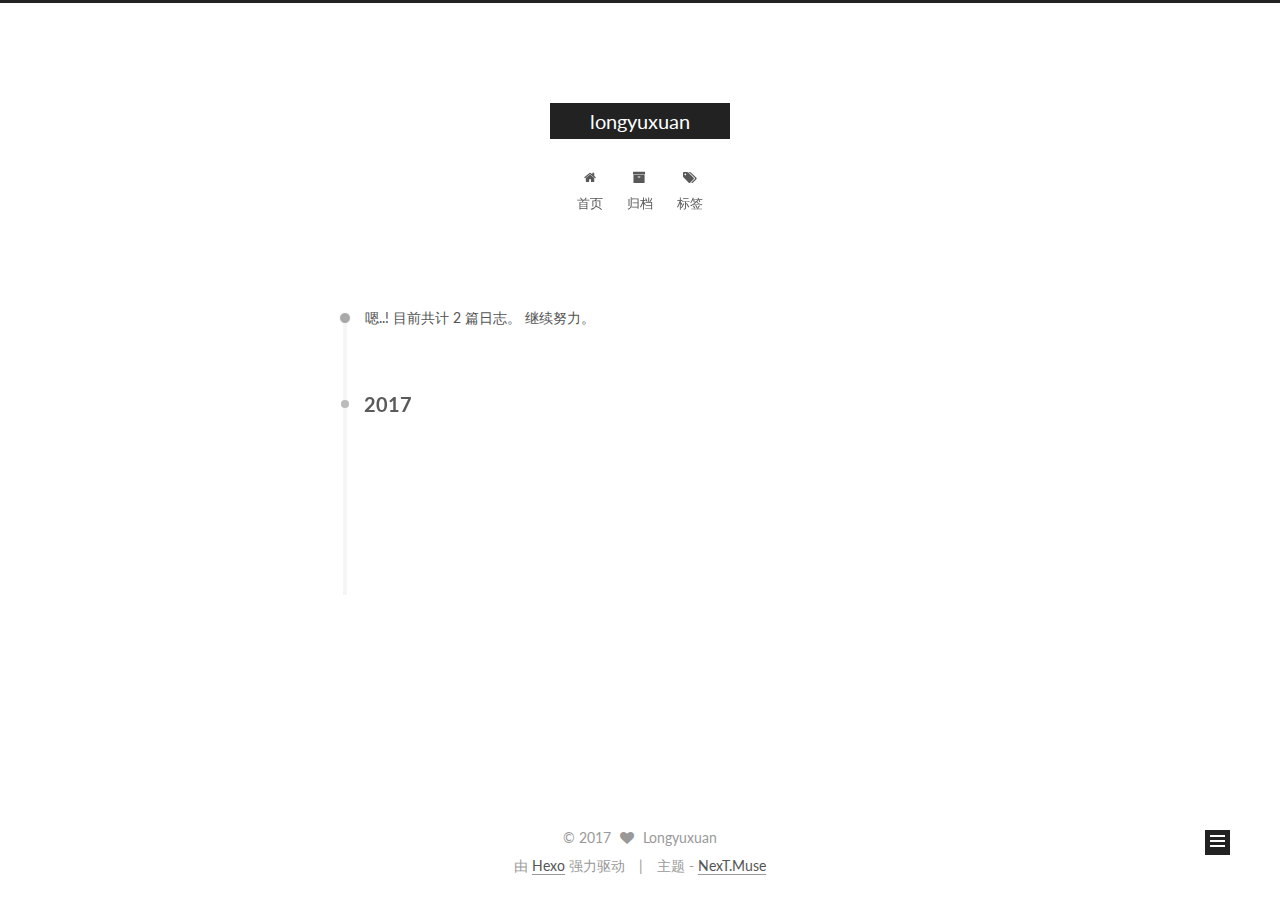
==== commit 509a3cb2: "Site updated: 2017-01-30 23:38:01" ====
--- a/archives/2017/index.html
+++ b/archives/2017/index.html
@@ -235,7 +235,7 @@
       
         
       
-      嗯..! 目前共计 1 篇日志。 继续努力。
+      嗯..! 目前共计 2 篇日志。 继续努力。
     </span>
 
     
@@ -249,6 +249,43 @@
         <div class="collection-title">
           <h2 class="archive-year motion-element" id="archive-year-2017">2017</h2>
         </div>
+      
+      
+
+      
+
+  <article class="post post-type-normal" itemscope itemtype="http://schema.org/Article">
+    <header class="post-header">
+
+      <h1 class="post-title">
+        
+            <a class="post-title-link" href="/2017/01/30/xuan/" itemprop="url">
+              
+                <span itemprop="name">纪念</span>
+              
+            </a>
+        
+      </h1>
+
+      <div class="post-meta">
+        <time class="post-time" itemprop="dateCreated"
+              datetime="2017-01-30T23:36:39+00:00"
+              content="2017-01-30" >
+          01-30
+        </time>
+      </div>
+
+    </header>
+  </article>
+
+
+
+    
+
+      
+      
+      
+
       
       
 
@@ -326,7 +363,7 @@
           
             <div class="site-state-item site-state-posts">
               <a href="/archives">
-                <span class="site-state-item-count">1</span>
+                <span class="site-state-item-count">2</span>
                 <span class="site-state-item-name">日志</span>
               </a>
             </div>
--- a/css/main.css
+++ b/css/main.css
@@ -1685,7 +1685,7 @@
   width: 4px;
   height: 4px;
   border-radius: 50%;
-  background: #4e6aff;
+  background: #95fff9;
 }
 .links-of-blogroll {
   font-size: 13px;
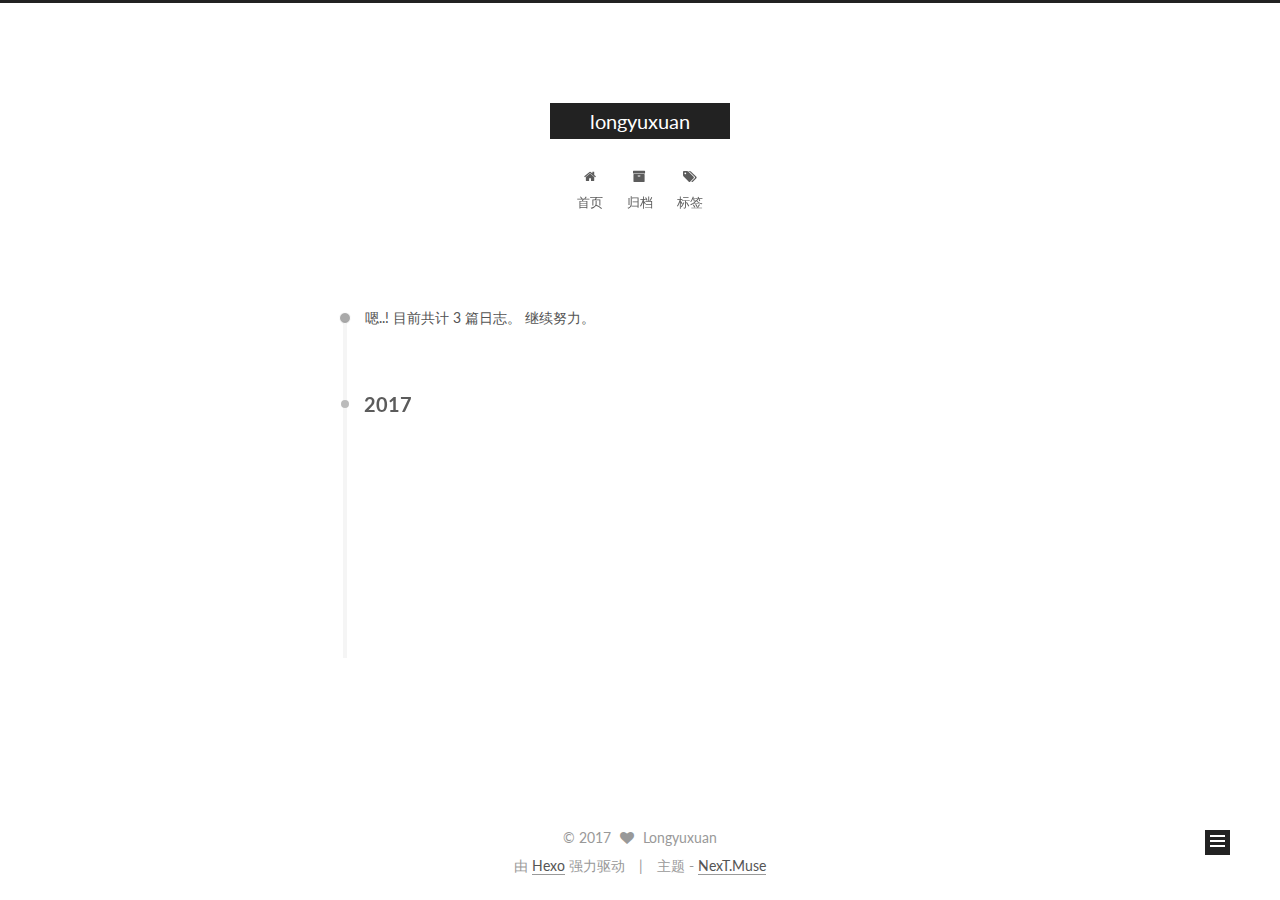
==== commit 96097188: "Site updated: 2017-02-02 10:57:15" ====
--- a/archives/2017/index.html
+++ b/archives/2017/index.html
@@ -235,7 +235,7 @@
       
         
       
-      嗯..! 目前共计 2 篇日志。 继续努力。
+      嗯..! 目前共计 3 篇日志。 继续努力。
     </span>
 
     
@@ -249,6 +249,43 @@
         <div class="collection-title">
           <h2 class="archive-year motion-element" id="archive-year-2017">2017</h2>
         </div>
+      
+      
+
+      
+
+  <article class="post post-type-normal" itemscope itemtype="http://schema.org/Article">
+    <header class="post-header">
+
+      <h1 class="post-title">
+        
+            <a class="post-title-link" href="/2017/02/01/记录最近/" itemprop="url">
+              
+                <span itemprop="name">未命名</span>
+              
+            </a>
+        
+      </h1>
+
+      <div class="post-meta">
+        <time class="post-time" itemprop="dateCreated"
+              datetime="2017-02-01T21:36:48+00:00"
+              content="2017-02-01" >
+          02-01
+        </time>
+      </div>
+
+    </header>
+  </article>
+
+
+
+    
+
+      
+      
+      
+
       
       
 
@@ -363,7 +400,7 @@
           
             <div class="site-state-item site-state-posts">
               <a href="/archives">
-                <span class="site-state-item-count">2</span>
+                <span class="site-state-item-count">3</span>
                 <span class="site-state-item-name">日志</span>
               </a>
             </div>
--- a/css/main.css
+++ b/css/main.css
@@ -1685,7 +1685,7 @@
   width: 4px;
   height: 4px;
   border-radius: 50%;
-  background: #95fff9;
+  background: #5cff8c;
 }
 .links-of-blogroll {
   font-size: 13px;
